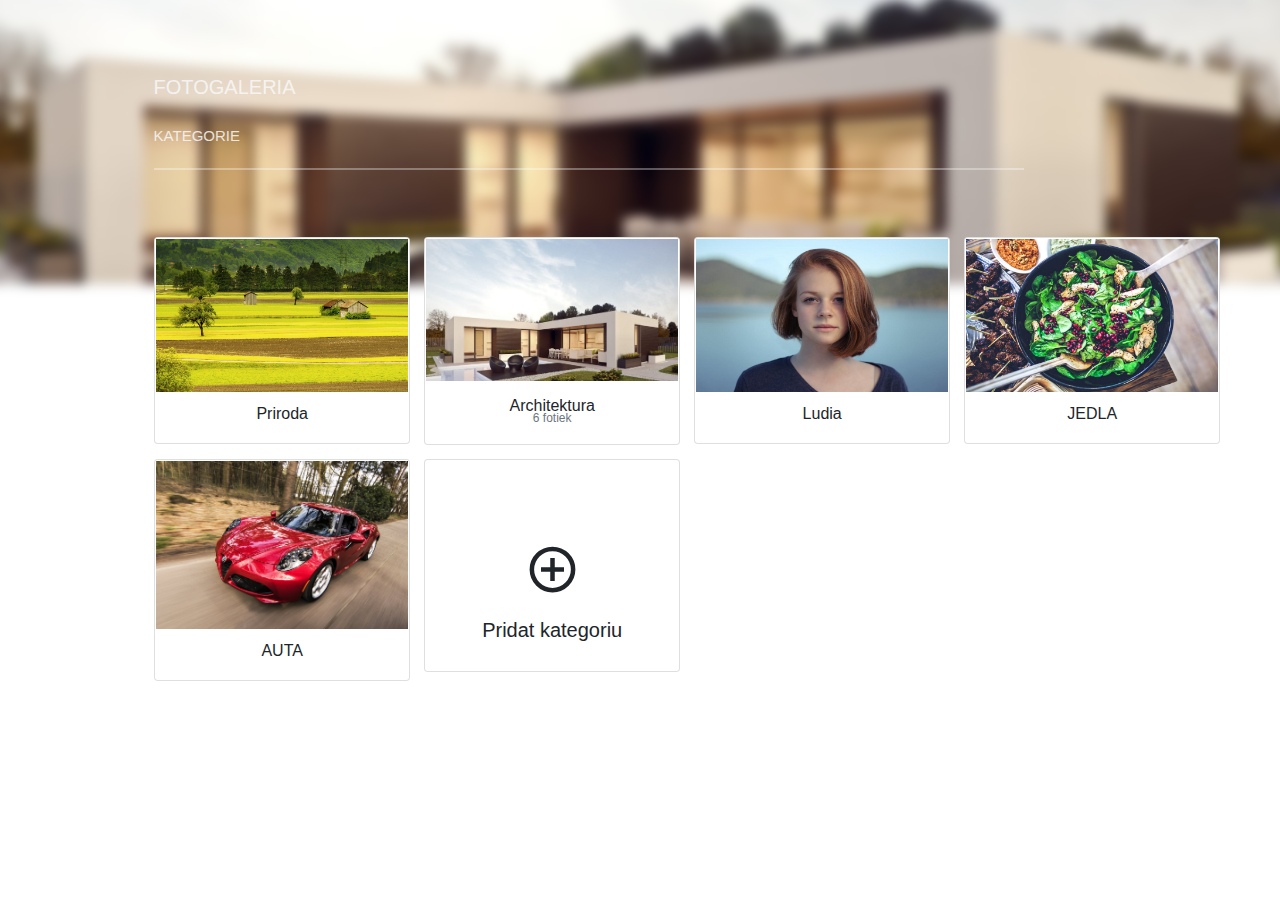
==== index.html @ 19252975 "Add files via upload" ====
<!DOCTYPE html>
<html lang="en">
<head>
    <meta charset="UTF-8">
    <meta name="viewport" content="width=device-width, initial-scale=1.0">
    <meta http-equiv="X-UA-Compatible" content="ie=edge">
    <link href="https://fonts.googleapis.com/icon?family=Material+Icons" rel="stylesheet">

    <script src="https://ajax.googleapis.com/ajax/libs/jquery/3.4.1/jquery.min.js"></script>
    <script src="https://maxcdn.bootstrapcdn.com/bootstrap/3.4.1/js/bootstrap.min.js"></script>
    <link rel="stylesheet" href="https://stackpath.bootstrapcdn.com/bootstrap/4.4.1/css/bootstrap.min.css" integrity="sha384-Vkoo8x4CGsO3+Hhxv8T/Q5PaXtkKtu6ug5TOeNV6gBiFeWPGFN9MuhOf23Q9Ifjh" crossorigin="anonymous">
    <script src="https://code.jquery.com/jquery-3.4.1.slim.min.js" integrity="sha384-J6qa4849blE2+poT4WnyKhv5vZF5SrPo0iEjwBvKU7imGFAV0wwj1yYfoRSJoZ+n" crossorigin="anonymous"></script>
    <script src="https://cdn.jsdelivr.net/npm/popper.js@1.16.0/dist/umd/popper.min.js" integrity="sha384-Q6E9RHvbIyZFJoft+2mJbHaEWldlvI9IOYy5n3zV9zzTtmI3UksdQRVvoxMfooAo" crossorigin="anonymous"></script>
    <script src="https://stackpath.bootstrapcdn.com/bootstrap/4.4.1/js/bootstrap.min.js" integrity="sha384-wfSDF2E50Y2D1uUdj0O3uMBJnjuUD4Ih7YwaYd1iqfktj0Uod8GCExl3Og8ifwB6" crossorigin="anonymous"></script>
    <link rel="stylesheet" href="style.css">
    <title>Document</title>

    
</head>
<body>

<div class="header-image"></div>

<header>
    <h1 class="foto-galery">FOTOGALERIA</h1>
    <h2 class="category">KATEGORIE</h2>
    <div id="line"></div>
</header>
<div class="row">
    <div class="column luka-hover">
<div class="card" style="width: 16rem;">
    <img class="img-fluid" src="luka.jpeg" style="width: 100%;" alt="Responsive image">
    <p>Priroda</p>
</div>

    </div>

     <div  class="column dom-hover">
          <div class="card" style="width: 16rem;">
              <a href="architektura.html" >  <img class=" img-fluid" src="dom1.jpg" style="width: 100%; "  alt="Responsive image"></a>
    <p class="archi-text">Architektura</p>
    <p class="bla text-muted">6 fotiek</p>
</div>

    </div>


    <div class="column ludia-hover">
        <div class="card" style="width: 16rem;">
            <img class="img-fluid" src="hlava.jpg" style="width: 100%; "  alt="Responsive image">
            <p>Ludia</p>
        </div>

    </div>

    <div class="column jedla-hover">
        <div class="card" style="width: 16rem;">
            <img class="img-fluid" src="jedlo.jpg" style="width: 100%; "  alt="Responsive image">
            <p>JEDLA</p>
        </div>

    </div>

    <div class="column auta-hover">
        <div class="card auto" style="width: 16rem;">
            <img class="img-fluid" src="auto.jpeg" style="width: 100%; "  alt="Responsive image">
            <p>AUTA</p>
        </div>

    </div>

    <div class="column">
        <div class="card auto" style="width: 16rem;">




                <!-- Trigger the modal with a button -->

                <button type="button" class="btn  btn-lg" data-toggle="modal" data-target="#myModal"><i class="material-icons">
                    add_circle_outline</i>

                    <p class="moo">Pridat kategoriu</p>
                </button>


                <!-- Modal -->
                <div class="modal fade" id="myModal" role="dialog">
                    <div class="modal-dialog modal-lg pesss ">
                        <div class="modal-content modal-head">
                            <div class="modal-header">
                                <h3 class="pridat-kat">Pridat kategoriu</h3>
                                <button type="button" class="close" data-dismiss="modal">&times;</button>
                                <h4 class="modal-title">Zavriet</h4>
                            </div>

                            <div class="modal-body">
                                <form>
                                    <div class="input-group">
                                        <input type="text" class="form-control" placeholder="Zadajte názov kategórie">
                                        <div class="input-group-btn">
                                            <button class="btn btn-default" type="submit">
                                                <i class="glyphicon glyphicon-search"></i>
                                            </button>

                                            <button type="button" class="btn btn-info btn-sm nam" data-toggle="modal" data-target="#myModal"><i class="material-icons small">
                                                add_circle_outline</i> Pridat </button>
                                        </div>
                                    </div>
                                </form>
                            </div>

                        </div>
                    </div>
                </div>
            </div>






        </div>





 </body>


</html>
---- style.css ----
.header-image {
    background-image: url("dom.jpeg");
    height: 300px;
    position: relative;
    overflow: hidden;
    z-index: -1;
    position: absolute;
    top: -16px;
    right: -16px;
    bottom: -16px;
    left: -16px;
    background-position: center;
    background-size: cover;
    -webkit-filter: blur(6px);

}
.foto-galery{
    position: relative;
    font-size: 20px;
    z-index: 2;
    margin-left: 12%;
    margin-top: 75px;
    color: rgba(248, 248, 248, 0.856);
}
.category{
    padding-top: 20px;
    font-size: 15px;
    margin-left: 12%;
    position: relative;
    z-index: 3;
    color: rgba(248, 248, 248, 0.856);
}
#line{
    z-index: 4;
    border-bottom: 2px solid rgba(255, 255, 255, 0.329) ;
    width: 68%;
    padding-bottom:15px;
    margin-left: 12%;
    overflow: hidden;
}
.archi-text{
    margin-top: 3px;
    padding-bottom: 20px;
}
.bla{
    font-size: 12px;
    margin-top:  -55px;
  }
p{

    padding-top: 10px;
    text-align: center;
}
.column{

    overflow: hidden;
    padding: 7px;
}
.card{
    padding: 1px;
}
.luka-hover:hover{
    margin-top: -10px;
    transition: 1s;
}
.dom-hover:hover{
    margin-top: -10px;
    transition: 1s;
}
.ludia-hover:hover{
    margin-top: -10px;
    transition: 1s;
}
.jedla-hover:hover{

    margin-top: -10px;
    transition: 1s;
}
.jedla-hover{
    padding-right: 45px;
}
.auta-hover:hover{
    margin-top: -10px;
    transition: 1s;
}
.row{
    margin-left: 11.5%;
    margin-top: 60px;
}
.row::after{
    content: "";
    clear: both;
    display: table;
}
.luka-hover1:hover{
    margin-top: -10px;
    transition: 1s;
}
.material-icons{
    font-size: 55px;

    margin-top: 72px;
}
.modal-head{
    margin-top: 250px;
}
.pridat-kat{
    margin-right: 80px;
}

.na{
    height: 50px;
}

.small{
    padding-right: 1px;
    font-size: 20px;
    margin-top: -100px;
}
.card1{
    padding-top: -25px;
    margin-top: -65px;
}
.btn{


}
.ikona{

    margin-left: 46%;
}

.form{
    margin-top: -65px;
    margin-left: 320px;
}
.file{

    margin-left: 8px;
    border: 1px solid black;
    padding-right: 10px;
    padding-left: 10px;
    padding-top: 5px;
    padding-bottom: 5px;
}
.alebo{
    padding-bottom: 20px;
}
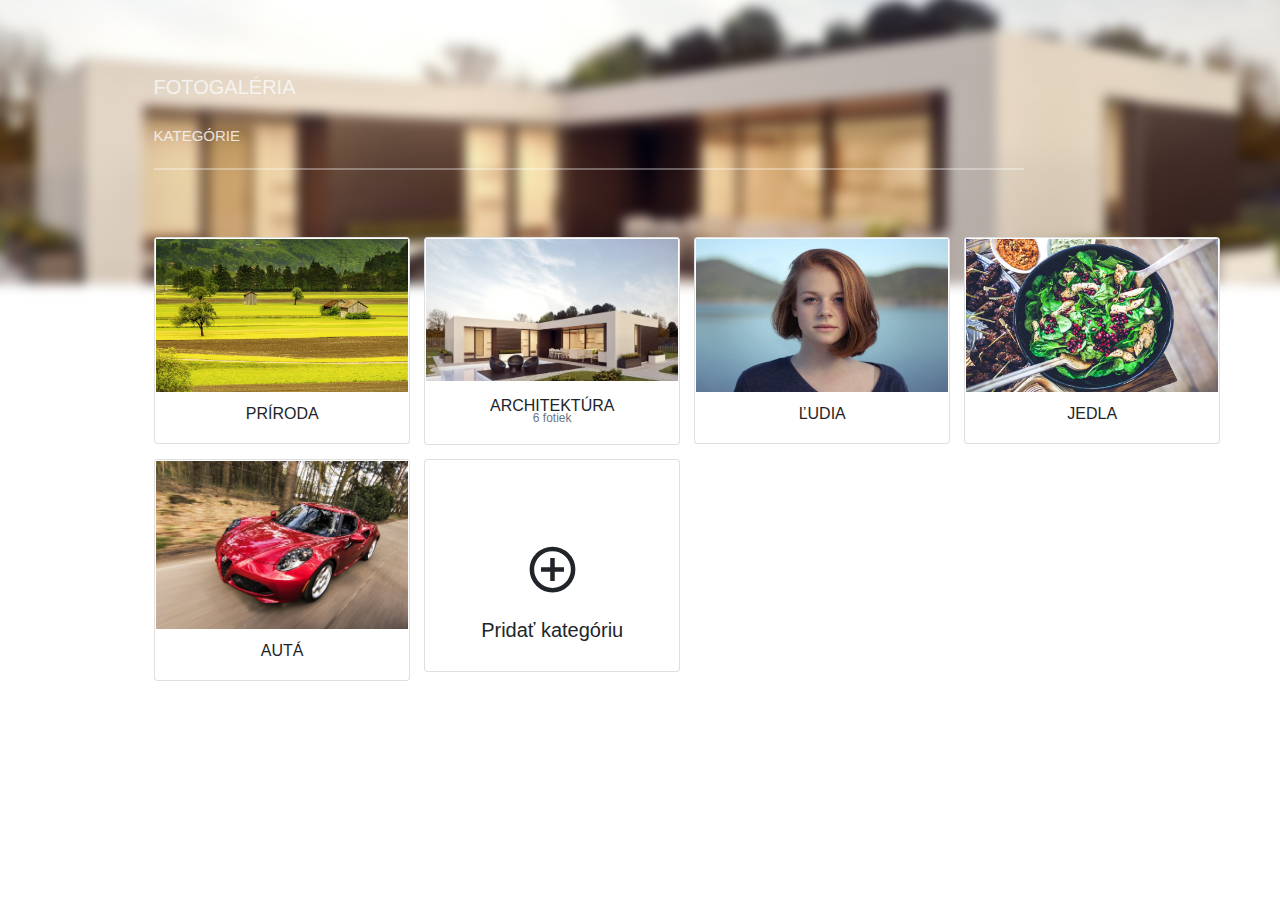
==== commit 63e6180c: "Add files via upload" ====
--- a/index.html
+++ b/index.html
@@ -22,15 +22,15 @@
 <div class="header-image"></div>
 
 <header>
-    <h1 class="foto-galery">FOTOGALERIA</h1>
-    <h2 class="category">KATEGORIE</h2>
+    <h1 class="foto-galery">FOTOGALÉRIA</h1>
+    <h2 class="category">KATEGÓRIE</h2>
     <div id="line"></div>
 </header>
 <div class="row">
     <div class="column luka-hover">
 <div class="card" style="width: 16rem;">
     <img class="img-fluid" src="luka.jpeg" style="width: 100%;" alt="Responsive image">
-    <p>Priroda</p>
+    <p>PRÍRODA</p>
 </div>
 
     </div>
@@ -38,7 +38,7 @@
      <div  class="column dom-hover">
           <div class="card" style="width: 16rem;">
               <a href="architektura.html" >  <img class=" img-fluid" src="dom1.jpg" style="width: 100%; "  alt="Responsive image"></a>
-    <p class="archi-text">Architektura</p>
+    <p class="archi-text">ARCHITEKTÚRA</p>
     <p class="bla text-muted">6 fotiek</p>
 </div>
 
@@ -48,7 +48,7 @@
     <div class="column ludia-hover">
         <div class="card" style="width: 16rem;">
             <img class="img-fluid" src="hlava.jpg" style="width: 100%; "  alt="Responsive image">
-            <p>Ludia</p>
+            <p>ĽUDIA</p>
         </div>
 
     </div>
@@ -64,7 +64,7 @@
     <div class="column auta-hover">
         <div class="card auto" style="width: 16rem;">
             <img class="img-fluid" src="auto.jpeg" style="width: 100%; "  alt="Responsive image">
-            <p>AUTA</p>
+            <p>AUTÁ</p>
         </div>
 
     </div>
@@ -80,7 +80,7 @@
                 <button type="button" class="btn  btn-lg" data-toggle="modal" data-target="#myModal"><i class="material-icons">
                     add_circle_outline</i>
 
-                    <p class="moo">Pridat kategoriu</p>
+                    <p class="moo">Pridať kategóriu</p>
                 </button>
 
 
@@ -91,7 +91,7 @@
                             <div class="modal-header">
                                 <h3 class="pridat-kat">Pridat kategoriu</h3>
                                 <button type="button" class="close" data-dismiss="modal">&times;</button>
-                                <h4 class="modal-title">Zavriet</h4>
+                                <h4 class="modal-title">Zavrieť</h4>
                             </div>
 
                             <div class="modal-body">
@@ -104,7 +104,7 @@
                                             </button>
 
                                             <button type="button" class="btn btn-info btn-sm nam" data-toggle="modal" data-target="#myModal"><i class="material-icons small">
-                                                add_circle_outline</i> Pridat </button>
+                                                add_circle_outline</i> Pridať </button>
                                         </div>
                                     </div>
                                 </form>
